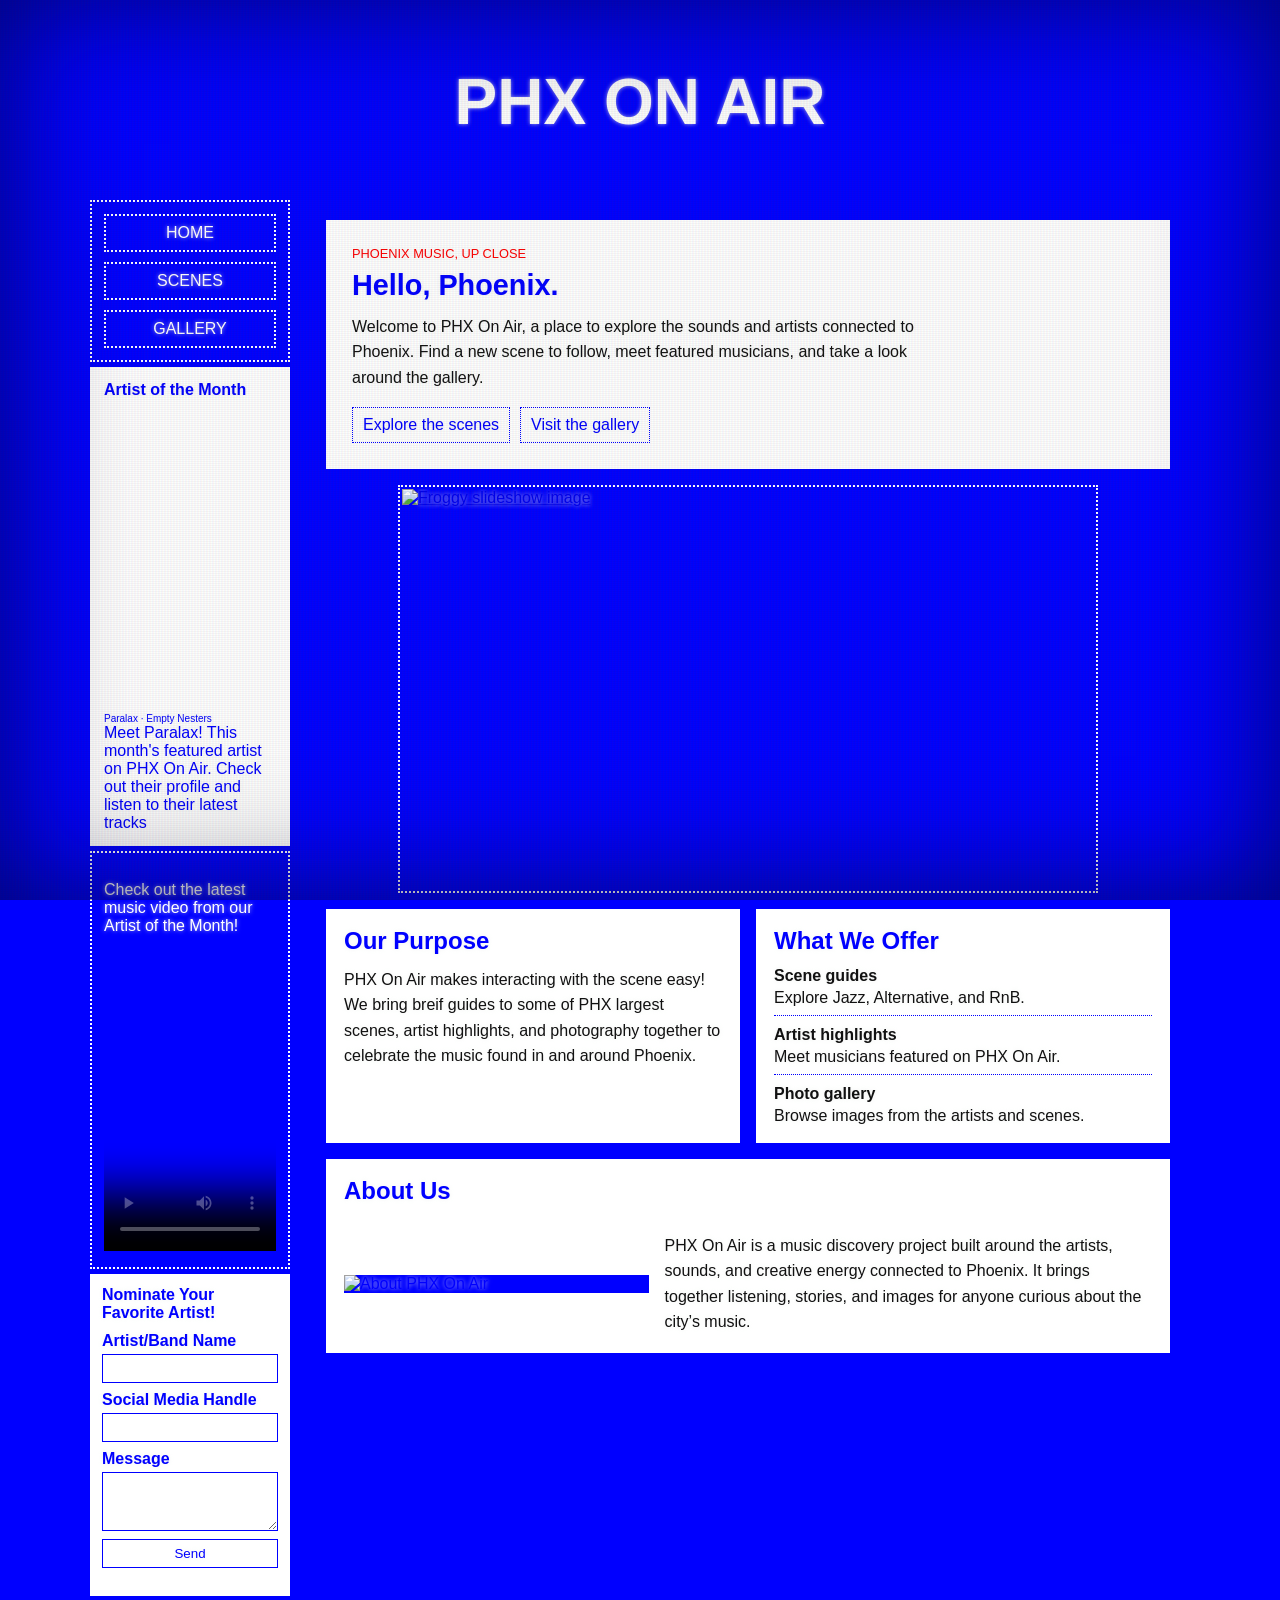
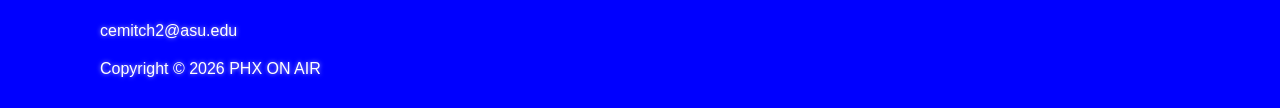
==== index.html @ a6886c1c "Add files via upload" ====
<!DOCTYPE html>

<head>
    <meta charset="UTF-8">
    <meta name="viewport" content="width=device-width, initial-scale=1.0">
    <title>PHX On Air</title>
    <link rel="stylesheet" href="final.css">
</head> 

<body>
    <div class="crt-overlay"></div>

    <div id="wrapper">
        <header>
            <h1><a href="index.html">PHX ON AIR</a></h1>
        </header>

        <aside class="sidebar">
    <section class="nav-section"> 
            <nav>
                <ul>
                    <li><a href="index.html">HOME</a></li>
                        <li class="dropdown">
                            <a>SCENES</a>
                            <ul class="dropdown-menu">
                                <li><a href="scenes/jazz.html">Jazz</a></li>
                                <li><a href="scenes/alt.html">Alternative</a></li>
                                <li><a href="scenes/rnb.html">RnB</a></li>
                            </ul>
                        </li>
                    <li><a href="gallery.html">GALLERY</a></li>
                </ul>
            </nav>
        </section>
        
        <section class="highlight-section">
            <h2>Artist of the Month</h2>
            <iframe width="100%" height="300" scrolling="no" frameborder="no" allow="autoplay; encrypted-media" src="https://w.soundcloud.com/player/?url=https%3A//api.soundcloud.com/tracks/soundcloud%253Atracks%253A1999813839&color=%23ff5500&auto_play=false&hide_related=false&show_comments=true&show_user=true&show_reposts=false&show_teaser=true&visual=true">
            </iframe>
            <div style="font-size: 10px; color: #cccccc;line-break: anywhere;word-break: normal;overflow: hidden;white-space: nowrap;text-overflow: ellipsis; font-family: Interstate,Lucida Grande,Lucida Sans Unicode,Lucida Sans,Garuda,Verdana,Tahoma,sans-serif;font-weight: 100;"><a href="https://soundcloud.com/paralax-897755873" title="Paralax" target="_blank" style="color: #cccccc; text-decoration: none;">Paralax</a> · <a href="https://soundcloud.com/paralax-897755873/empty-nesters" title="Empty Nesters" target="_blank" style="color: #cccccc; text-decoration: none;">Empty Nesters</a>
            </div>

            <p>Meet Paralax! This month's featured artist on PHX On Air. Check out their profile and listen to their latest tracks</p>
        </section>

        <section class="playlist-section">
            <p>Check out the latest music video from our Artist of the Month!</p>
            <video width="100%" height="300" controls poster="images/backsplash.png" aria-label="Artist of the Month music video">
                <source src="Right side of my neck MV.mp4" type="video/mp4">
                Your browser does not support the video tag.
            </video>
        </section>

        <section class="form-section">
            <h2>Nominate Your Favorite Artist!</h2>
            <form id="contact-form">
                <label for="contact-name">Artist/Band Name</label>
                <input id="contact-name" name="name" type="text" required>
                <label for="contact-socialmedia">Social Media Handle</label>
                <input id="contact-socialmedia" name="socialmedia" type="text" required>
                <label for="contact-message">Message</label>
                <textarea id="contact-message" name="message" rows="3" required></textarea>
                <button type="submit">Send</button>
                <p id="form-status" aria-live="polite"></p>
            </form>
        </section>
        </aside>

        <main>
            <section class="welcome-box">
                <p class="welcome-kicker">PHOENIX MUSIC, UP CLOSE</p>
                <h2>Hello, Phoenix.</h2>
                <p>Welcome to PHX On Air, a place to explore the sounds and artists connected to Phoenix. Find a new scene to follow, meet featured musicians, and take a look around the gallery.</p>
                <nav class="welcome-links" aria-label="Explore PHX On Air">
                    <a href="scenes/jazz.html">Explore the scenes</a>
                    <a href="gallery.html">Visit the gallery</a>
                </nav>
            </section>

            <div id="carousel">
                <a href="gallery.html" aria-label="Open the PHX On Air gallery">
                    <img id="slide" src="images/froggy/froggy1.jpeg" alt="Froggy slideshow image">
                </a>
            </div>

            <section class="statement-box">
                <h2>Our Purpose</h2>
                <p>PHX On Air makes interacting with the scene easy! We bring breif guides to some of PHX largest scenes, artist highlights, and photography together to celebrate the music found in and around Phoenix.</p>
            </section>

            <section class="offers-box">
                <h2>What We Offer</h2>
                <ul>
                    <li><strong>Scene guides</strong><span>Explore Jazz, Alternative, and RnB.</span></li>
                    <li><strong>Artist highlights</strong><span>Meet musicians featured on PHX On Air.</span></li>
                    <li><strong>Photo gallery</strong><span>Browse images from the artists and scenes.</span></li>
                </ul>
            </section>

            <section class="about-box">
                <h2>About Us</h2>
                <div class="about-image-box">
                    <img src="images/angsirena.jpg" alt="About PHX On Air">
                </div>
                <p>PHX On Air is a music discovery project built around the artists, sounds, and creative energy connected to Phoenix. It brings together listening, stories, and images for anyone curious about the city’s music.</p>
            </section>
        </main>

        <footer>
            <div>
                <p class="email-link"><a href="mailto:cemitch2@asu.edu">cemitch2@asu.edu</a></p>
                <p>Copyright © 2026 PHX ON AIR</p>
            </div>
        </footer>
    </div>

<script>
    document.getElementById("contact-form").addEventListener("submit", (event) => {
        event.preventDefault();
        document.getElementById("form-status").textContent =
            "This form is not connected to a message service yet.";
    });

    const slideImages = [
        "images/froggy/froggy1.jpeg",
        "images/angsirena.jpg",
        "images/Vexa/1.jpg",
        "images/twinstarr/twinstar5.jpg"
    ];

    let slideIndex = 0;
    const slide = document.getElementById("slide");

    setInterval(() => {
        slideIndex = (slideIndex + 1) % slideImages.length;
        slide.src = slideImages[slideIndex];
    }, 3000);
</script>
</body>
---- final.css ----
* {
  box-sizing: border-box;
  background-color: blue;
  font-family: 'VCR OSD MONO', helvetica, monospace;
  text-shadow: 0 0 4px rgba(234, 236, 234, 0.727);
}

header {
  grid-area: header;
  padding: 2px;
  text-align: center;
  font-size: 2rem;
  color: #ffffff;
}

header:hover,
header:hover * {
  color: blue;
  background-color: #fff;
  animation: hover-color-blink 0.6s steps(1, end) infinite;
}

header a {
  text-decoration: none;
  color: #ffffff;
}

body {
  margin: 0;
  padding: 20px;
  background-color: blue;
}

nav ul {
  display: grid;
  gap: 10px;
  padding: 0;
  margin: 0;
  list-style: none;
}

nav ul li a {
  display: block;
  text-decoration: none;
  color: white;
  background-color: blue;
}

nav ul li {
  padding: 8px;
  text-align: center;
  border: 2px dotted #fff;
  background-color: blue;

}

nav ul li:hover {
  background-color: white;
}

nav ul li:not(.dropdown):hover,
nav ul li:not(.dropdown):hover > a {
  animation: hover-color-blink 0.6s steps(1, end) infinite;
}

nav ul li:hover > a {
  color: blue;
  background-color: white;
}

main {
  display: grid;
  grid-template-columns: repeat(2, minmax(0, 1fr));
  gap: 16px;
  width: 100%;
  padding: 20px;
  grid-area: main;
}

main h2 {
  margin: 0 0 12px;
}

main p {
  margin: 0;
}

/* 2. Base CRT Overlay (Scanlines & Vignette) */
.crt-overlay {
  position: fixed;
  top: 0;
  left: 0;
  width: 100vw;
  height: 100vh;
  pointer-events: none;
  z-index: 99999;
  background: 
    linear-gradient(rgba(16, 16, 18, 0) 60%, rgba(0, 0, 0, 0.03) 60%),
    linear-gradient(90deg, rgba(255, 0, 0, 0.05), rgba(0, 255, 0, 0.02), rgba(0, 0, 255, 0.05));
  background-size: 100% 2px, 3px 100%;
  box-shadow: inset 0 0 120px rgba(0, 7, 27, 0.63);
  animation: crt-flicker 0.2s infinite;
}

/* Animations */
@keyframes crt-flicker {
  0% { opacity: 0.96; }
  50% { opacity: 1; }
  100% { opacity: 0.99; }
}

@keyframes hover-color-blink {
  0%, 49% {
    color: #fff;
    background-color: blue;
    border-color: #fff;
  }
  50%, 100% {
    color: blue;
    background-color: #fff;
    border-color: blue;
  }
}

.welcome-box,
.statement-box,
.offers-box,
.about-box {
  padding: 16px;
  color: blue;
  background-color: #fff;
  border: 2px dotted white;
}

.welcome-box {
  grid-column: 1 / -1;
  padding: 24px;
}

.welcome-kicker {
  margin: 0 0 8px;
  color: red;
  background-color: #fff;
  font-size: 0.8rem;
}

.welcome-box h2 {
  color: blue;
  background-color: #fff;
  font-size: 1.8rem;
}

.welcome-box > p:not(.welcome-kicker) {
  max-width: 68ch;
  color: #111;
  background-color: #fff;
  line-height: 1.6;
}

.welcome-links {
  display: flex;
  flex-wrap: wrap;
  gap: 10px;
  margin-top: 16px;
  background-color: #fff;
}

.welcome-links a {
  padding: 8px 10px;
  color: blue;
  background-color: #fff;
  border: 1px dotted blue;
  text-decoration: none;
}

.welcome-links a:hover,
.welcome-links a:focus-visible {
  color: #fff;
  background-color: blue;
  animation: hover-color-blink 0.6s steps(1, end) infinite;
}

.statement-box,
.offers-box {
  min-height: 180px;
}

.about-box {
  grid-column: 1 / -1;
  display: grid;
  grid-template-columns: minmax(180px, 1fr) 1.6fr;
  align-items: center;
  gap: 16px;
}

.about-box h2 {
  grid-column: 1 / -1;
  color: blue;
  background-color: #fff;
}

.statement-box h2,
.offers-box h2 {
  color: blue;
  background-color: #fff;
}

.statement-box p {
  color: #111;
  background-color: #fff;
  line-height: 1.6;
}

.offers-box ul {
  display: grid;
  gap: 10px;
  margin: 0;
  padding: 0;
  background-color: #fff;
  list-style: none;
}

.offers-box li {
  display: grid;
  gap: 4px;
  padding-bottom: 8px;
  color: #111;
  background-color: #fff;
  border-bottom: 1px dotted blue;
}

.offers-box li:last-child {
  padding-bottom: 0;
  border-bottom: 0;
}

.offers-box li strong,
.offers-box li span {
  color: #111;
  background-color: #fff;
}

.about-box > p {
  color: #111;
  background-color: #fff;
  line-height: 1.6;
}


.about-image-box img {
  display: block;
  width: 100%;
  height: 100%;
  object-fit: cover;
}

footer{
  grid-area: footer;
  text-align: justify;
}

footer p {
  margin: 0;
  padding: 10px;
  background-color: blue;
  color: white;
}

footer p:hover {
  background-color: white;
  color: blue;
  animation: hover-color-blink 0.6s steps(1, end) infinite;
}

.email-link a {
  display: inline-block;
  color: #fff;
  background-color: blue;
  text-decoration: none;
}

.email-link:hover,
.email-link:hover a,
.email-link:focus-within,
.email-link:focus-within a {
  animation: hover-color-blink 0.6s steps(1, end) infinite;
}

.sidebar {
  grid-area: sidebar;
  display: grid;
  align-content: start;
  gap: 5px;
}

.sidebar > section {
  padding: 12px;
  color: #fff;
  background-color: blue;
  border: 2px dotted #fff;
}

.sidebar > section h2 {
  margin: 0 0 10px;
  font-size: 1rem;
}

.form-section label {
  display: block;
  margin: 8px 0 4px;
}

.playlist-section audio,
.form-section input,
.form-section textarea,
.form-section button {
  display: block;
  width: 100%;
  max-width: 100%;
  margin-bottom: 8px;
}

.form-section input,
.form-section textarea,
.form-section button {
  padding: 6px;
  border: 1px solid blue;
}

.playlist-section audio {
  height: 36px;
}

.sidebar > section.highlight-section,
.highlight-section > * {
  color: blue;
  background-color: white;
}

.highlight-section div,
.highlight-section div a {
  color: blue !important;
  background-color: white !important;
}

.sidebar > section.playlist-section,
.playlist-section > * {
  color: #fff;
  background-color: transparent;
}

.sidebar > section.form-section {
  color: blue;
  background-color: #fff;
  border: 0;
}

.form-section * {
  color: blue;
  background-color: transparent;
}

.form-section > * {
  font-weight: bold;
}

.highlight-section img {
  display: block;
  width: 72px;
  height: 72px;
  margin-bottom: 8px;
  object-fit: cover;
}

.highlight-section p {
  margin: 0;
}

.nav-section nav ul li.dropdown {
  position: relative;
}

.nav-section nav ul li.dropdown:hover,
.nav-section nav ul li.dropdown:focus-within {
  color: #fff;
  background-color: red;
  animation: none;
}

.nav-section nav ul li.dropdown:hover > a,
.nav-section nav ul li.dropdown:focus-within > a {
  color: #fff;
  background-color: red;
  animation: none;
}

.nav-section nav ul .dropdown-menu {
  display: none;
  background-color: transparent;
  flex-direction: row;
  width: max-content;
  position: absolute;
  z-index: 10;
  top: 0;
  left: 100%;
  min-width: 180px;
  gap: 6px;
  padding: 0;
  margin: 0;
}

.nav-section nav ul .dropdown:hover > .dropdown-menu,
.nav-section nav ul .dropdown:focus-within > .dropdown-menu {
  display: flex;
}

.nav-section nav ul .dropdown-menu li:hover,
.nav-section nav ul .dropdown-menu li:hover > a {
  animation: hover-color-blink 0.6s steps(1, end) infinite;
}

.scene-nav {
  grid-area: nav;
}

.scene-nav > ul {
  display: flex;
  justify-content: center;
  gap: 10px;
}

.scene-nav ul li.dropdown {
  position: relative;
}

.scene-nav ul .dropdown-menu {
  display: none;
  position: absolute;
  z-index: 10;
  top: 100%;
  left: 0;
  min-width: 180px;
  gap: 6px;
  padding: 0;
  margin: 0;
}

.scene-nav ul .dropdown:hover > .dropdown-menu,
.scene-nav ul .dropdown:focus-within > .dropdown-menu {
  display: grid;
}

#wrapper {
  display: grid;
  width: min(90%, 1100px);
  margin: 0 auto;
  gap: 16px;
  align-items: start;
  background-color: transparent;
  grid-template-columns: 200px minmax(0, 1fr);
  grid-template-areas:
    "header header"
    "sidebar main"
    "footer footer";
}

#wrapper.scene-wrapper {
  grid-template-columns: minmax(0, 1fr);
  grid-template-areas:
    "header"
    "nav"
    "main"
    "footer";
}

#carousel {
  grid-column: 1 / -1;
  width: 100%;
  max-width: 700px;
  overflow: hidden;
  justify-self: center;
  border: 2px dotted #fff;
}

#carousel img {
  display: block;
  width: 100%;
  height: 400px;
  object-fit: cover;
}

#carousel a {
  display: block;
  border: 2px solid blue;
}

#carousel a:hover,
#carousel a:focus-visible {
  animation: hover-color-blink 0.6s steps(1, end) infinite;
}

#carousel a:hover img,
#carousel a:focus-visible img {
  animation: hover-color-blink 0.6s steps(1, end) infinite;
}

.scene-page,
.gallery-page {
  align-content: start;
}

.scene-page > h1,
.scene-carousel,
.scene-player,
.gallery-page > h1 {
  grid-column: 1 / -1;
}

.scene-page > h1,
.gallery-page > h1 {
  margin: 0;
  color: #fff;
}

.scene-description,
.scene-artists,
.scene-player,
.gallery-grid figure {
  margin: 0;
  padding: 16px;
  color: #111;
  background-color: #fff;
  border: 2px dotted blue;
}

.scene-description > *,
.scene-artists > *,
.scene-player > *,
.gallery-grid figcaption {
  color: #111;
  background-color: #fff;
}

.scene-description p {
  margin: 0;
}

.scene-artists ul {
  margin: 0;
  padding-left: 22px;
}

.scene-artists li {
  margin: 6px 0;
}

.scene-carousel {
  position: relative;
  width: 100%;
  overflow: hidden;
  border: 2px dotted #fff;
}

.scene-carousel img {
  display: block;
  width: 100%;
  aspect-ratio: 16 / 9;
  object-fit: cover;
}

.carousel-controls {
  display: flex;
  justify-content: space-between;
  gap: 12px;
  padding-top: 10px;
}

.carousel-controls button {
  padding: 8px 12px;
  color: #fff;
  background-color: blue;
  border: 2px dotted #fff;
  cursor: pointer;
}

.carousel-controls button:hover,
.carousel-controls button:focus-visible {
  color: blue;
  background-color: #fff;
  animation: hover-color-blink 0.6s steps(1, end) infinite;
}

@media (prefers-reduced-motion: reduce) {
  header:hover,
  header:hover *,
  nav ul li:not(.dropdown):hover,
  nav ul li:not(.dropdown):hover > a,
  .welcome-links a:hover,
  .welcome-links a:focus-visible,
  .welcome-box:hover,
  .welcome-box:hover *,
  .statement-box:hover,
  .statement-box:hover *,
  .offers-box:hover,
  .offers-box:hover *,
  .about-box:hover,
  .about-box:hover *,
  footer p:hover,
  #carousel a:hover,
  #carousel a:focus-visible,
  #carousel a:hover img,
  #carousel a:focus-visible img,
  .carousel-controls button:hover,
  .carousel-controls button:focus-visible {
    animation: none;
  }

  .nav-section nav ul .dropdown-menu li:hover,
  .nav-section nav ul .dropdown-menu li:hover > a {
    animation: none;
  }
}

.carousel-count {
  align-self: center;
  color: #fff;
  background-color: blue;
}

.scene-player audio {
  display: block;
  width: 100%;
}

.scene-player p {
  margin: 8px 0 0;
  color: #333;
}

.gallery-grid {
  display: grid;
  grid-column: 1 / -1;
  grid-template-columns: repeat(3, minmax(0, 1fr));
  gap: 16px;
}

.gallery-grid figure {
  padding: 8px;
}

.gallery-grid img {
  display: block;
  width: 100%;
  aspect-ratio: 4 / 3;
  object-fit: cover;
}

.gallery-grid figcaption {
  padding-top: 8px;
  color: #111;
  background-color: #fff;
}

@media (max-width: 700px) {
  #wrapper {
    grid-template-columns: minmax(0, 1fr);
    grid-template-areas:
      "header"
      "sidebar"
      "main"
      "footer";
  }

  #wrapper.scene-wrapper {
    grid-template-areas:
      "header"
      "nav"
      "main"
      "footer";
  }

  .scene-nav > ul {
    flex-wrap: wrap;
  }

  main {
    grid-template-columns: minmax(0, 1fr);
  }

  .about-box {
    grid-template-columns: minmax(0, 1fr);
  }

  .about-box h2 {
    grid-column: auto;
  }

  .scene-page,
  .gallery-page {
    grid-template-columns: minmax(0, 1fr);
  }

  .gallery-grid {
    grid-template-columns: repeat(2, minmax(0, 1fr));
  }
}

@media (max-width: 420px) {
  .gallery-grid {
    grid-template-columns: minmax(0, 1fr);
  }
}
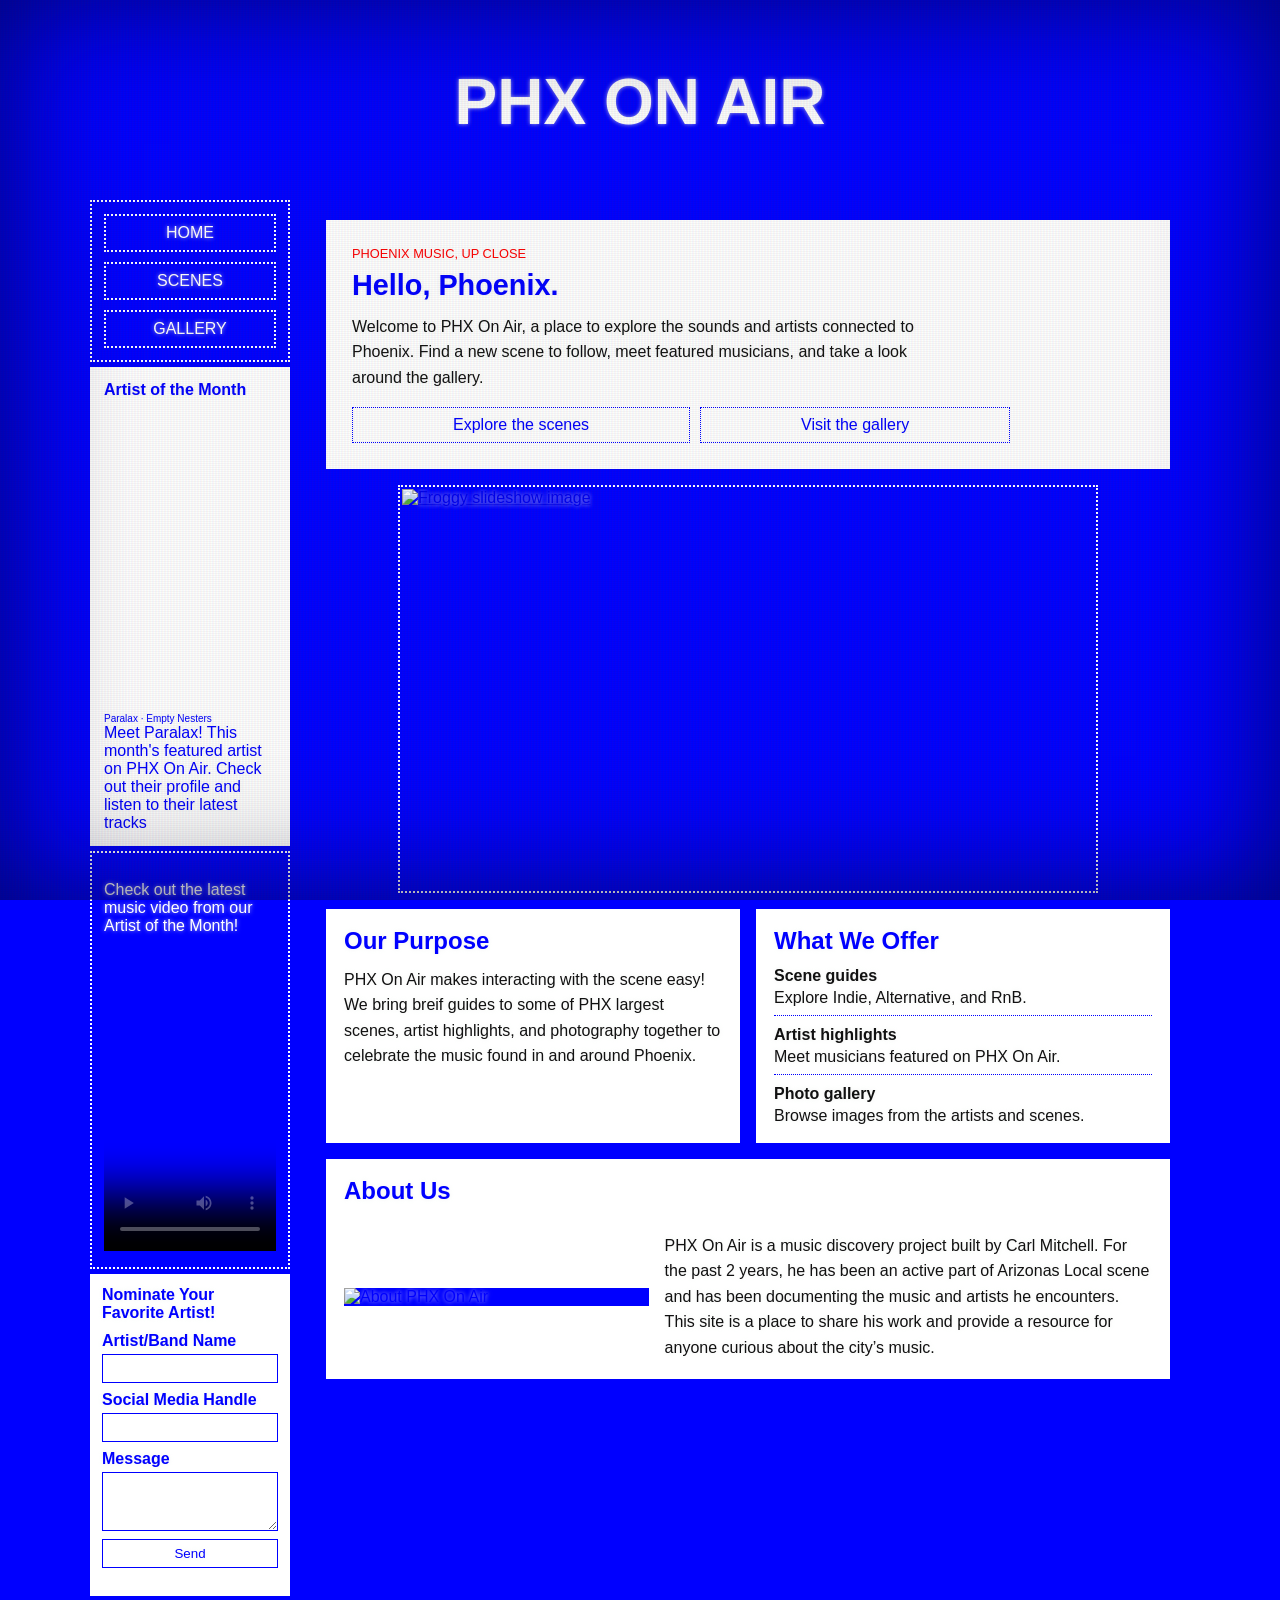
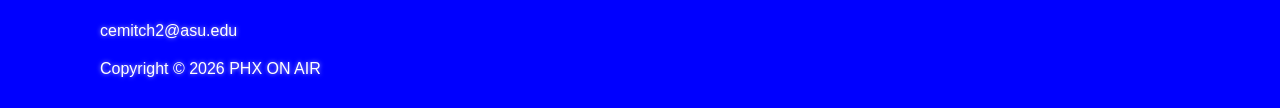
==== commit d5270469: "Add files via upload" ====
--- a/index.html
+++ b/index.html
@@ -23,9 +23,9 @@
                         <li class="dropdown">
                             <a>SCENES</a>
                             <ul class="dropdown-menu">
-                                <li><a href="scenes/jazz.html">Jazz</a></li>
-                                <li><a href="scenes/alt.html">Alternative</a></li>
-                                <li><a href="scenes/rnb.html">RnB</a></li>
+                                <li><a href="indie.html">INDIE</a></li>
+                                <li><a href="alt.html">ALT</a></li>
+                                <li><a href="rnb.html">RNB</a></li>
                             </ul>
                         </li>
                     <li><a href="gallery.html">GALLERY</a></li>
@@ -45,8 +45,8 @@
 
         <section class="playlist-section">
             <p>Check out the latest music video from our Artist of the Month!</p>
-            <video width="100%" height="300" controls poster="images/backsplash.png" aria-label="Artist of the Month music video">
-                <source src="Right side of my neck MV.mp4" type="video/mp4">
+                <video width="100%" height="300" controls poster="backsplash.jpeg" aria-label="Artist of the Month music video">
+                <source src="0117.mp4" type="video/mp4">
                 Your browser does not support the video tag.
             </video>
         </section>
@@ -72,14 +72,15 @@
                 <h2>Hello, Phoenix.</h2>
                 <p>Welcome to PHX On Air, a place to explore the sounds and artists connected to Phoenix. Find a new scene to follow, meet featured musicians, and take a look around the gallery.</p>
                 <nav class="welcome-links" aria-label="Explore PHX On Air">
-                    <a href="scenes/jazz.html">Explore the scenes</a>
+                    <a href="indie.html" id="random-scene-link">Explore the scenes</a>
                     <a href="gallery.html">Visit the gallery</a>
+
                 </nav>
             </section>
 
             <div id="carousel">
                 <a href="gallery.html" aria-label="Open the PHX On Air gallery">
-                    <img id="slide" src="images/froggy/froggy1.jpeg" alt="Froggy slideshow image">
+                    <img id="slide" src="froggy1.jpeg" alt="Froggy slideshow image">
                 </a>
             </div>
 
@@ -91,7 +92,7 @@
             <section class="offers-box">
                 <h2>What We Offer</h2>
                 <ul>
-                    <li><strong>Scene guides</strong><span>Explore Jazz, Alternative, and RnB.</span></li>
+                    <li><strong>Scene guides</strong><span>Explore Indie, Alternative, and RnB.</span></li>
                     <li><strong>Artist highlights</strong><span>Meet musicians featured on PHX On Air.</span></li>
                     <li><strong>Photo gallery</strong><span>Browse images from the artists and scenes.</span></li>
                 </ul>
@@ -100,9 +101,11 @@
             <section class="about-box">
                 <h2>About Us</h2>
                 <div class="about-image-box">
-                    <img src="images/angsirena.jpg" alt="About PHX On Air">
+                    <img src="carl2.png" alt="About PHX On Air">
                 </div>
-                <p>PHX On Air is a music discovery project built around the artists, sounds, and creative energy connected to Phoenix. It brings together listening, stories, and images for anyone curious about the city’s music.</p>
+                <p>PHX On Air is a music discovery project built by Carl Mitchell. For the past 2 years, he has been an active part of Arizonas Local
+                    scene and has been documenting the music and artists he encounters. This site is a place to share his work and provide a resource
+                    for anyone curious about the city’s music.</p>
             </section>
         </main>
 
@@ -121,11 +124,18 @@
             "This form is not connected to a message service yet.";
     });
 
+    const scenePages = ["indie.html", "alt.html", "rnb.html"];
+    document.getElementById("random-scene-link").addEventListener("click", (event) => {
+        event.preventDefault();
+        const randomIndex = Math.floor(Math.random() * scenePages.length);
+        window.location.href = scenePages[randomIndex];
+    });
+
     const slideImages = [
-        "images/froggy/froggy1.jpeg",
-        "images/angsirena.jpg",
-        "images/Vexa/1.jpg",
-        "images/twinstarr/twinstar5.jpg"
+        "froggy1.jpeg",
+        "angsirena.jpg",
+        "vexa-1.jpg",
+        "twinstar5.jpg"
     ];
 
     let slideIndex = 0;
--- a/final.css
+++ b/final.css
@@ -125,7 +125,7 @@
 .welcome-box,
 .statement-box,
 .offers-box,
-.about-box {
+.about-box{
   padding: 16px;
   color: blue;
   background-color: #fff;
@@ -135,6 +135,27 @@
 .welcome-box {
   grid-column: 1 / -1;
   padding: 24px;
+}
+
+.scene-artists th {
+  padding: 5px;
+  color: blue;
+  background-color: #fff;
+  border: 2px dotted blue;
+}
+
+.scene-artists td {
+  padding: 5px;
+  color: #fff;
+  border: 2px dotted #fff;
+  text-align: center;
+  text-transform: uppercase;
+}
+
+.scene-artists a {
+  color: #fff;
+  text-align: center;
+  font-size: 15px;
 }
 
 .welcome-kicker {
@@ -165,8 +186,8 @@
   background-color: #fff;
 }
 
-.welcome-links a {
-  padding: 8px 10px;
+.welcome-links a, #random-scene-link a{
+  padding: 8px 100px;
   color: blue;
   background-color: #fff;
   border: 1px dotted blue;
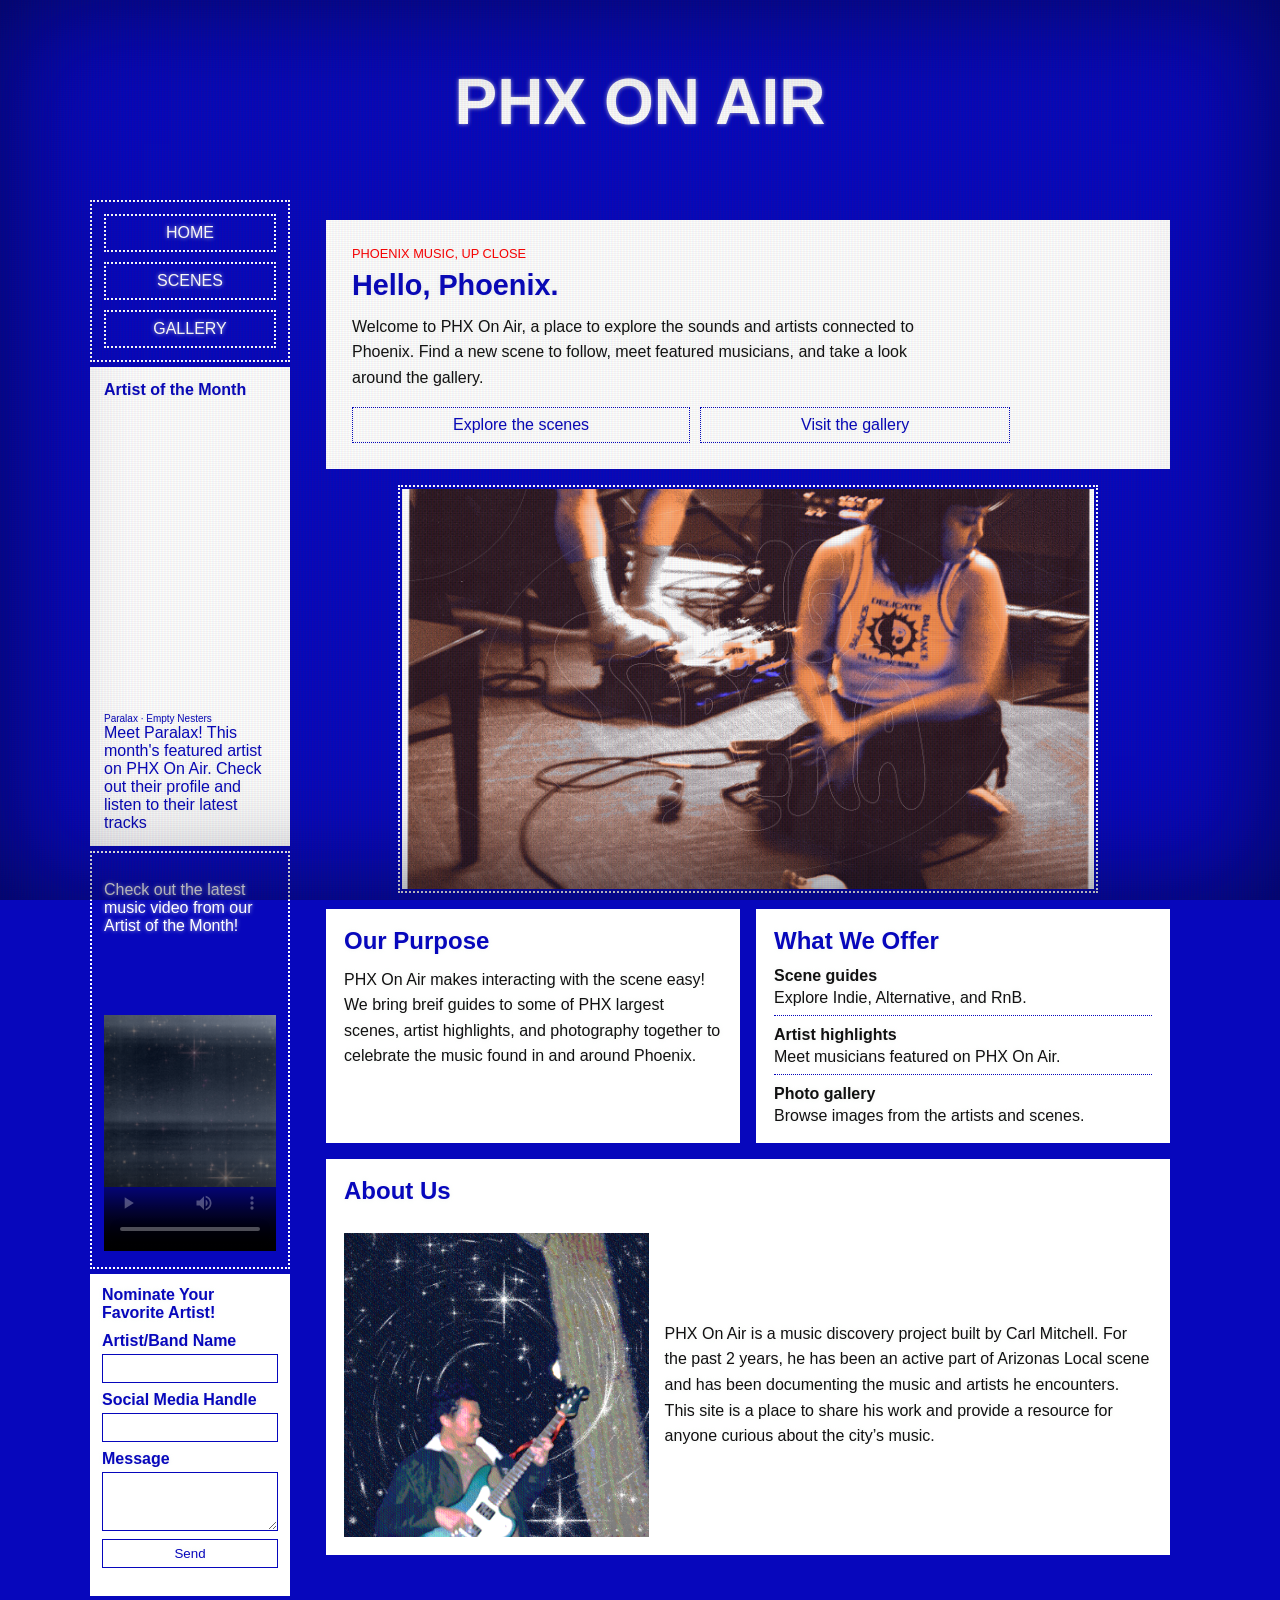
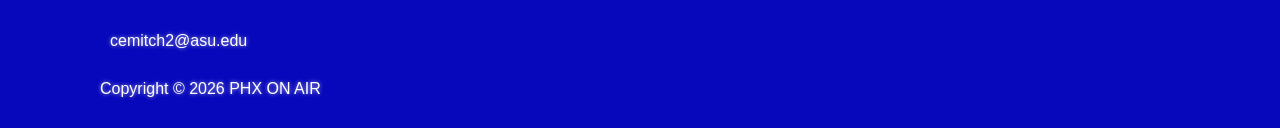
==== commit 446e98c5: "Add files via upload" ====
--- a/index.html
+++ b/index.html
@@ -46,7 +46,7 @@
         <section class="playlist-section">
             <p>Check out the latest music video from our Artist of the Month!</p>
                 <video width="100%" height="300" controls poster="backsplash.jpeg" aria-label="Artist of the Month music video">
-                <source src="0117.mp4" type="video/mp4">
+                <source src="Sequence 01.mp4" type="video/mp4">
                 Your browser does not support the video tag.
             </video>
         </section>
--- a/final.css
+++ b/final.css
@@ -1,6 +1,6 @@
 * {
   box-sizing: border-box;
-  background-color: blue;
+  background-color: rgb(7, 7, 188);
   font-family: 'VCR OSD MONO', helvetica, monospace;
   text-shadow: 0 0 4px rgba(234, 236, 234, 0.727);
 }
@@ -15,7 +15,7 @@
 
 header:hover,
 header:hover * {
-  color: blue;
+  color: rgb(7, 7, 188);
   background-color: #fff;
   animation: hover-color-blink 0.6s steps(1, end) infinite;
 }
@@ -28,7 +28,7 @@
 body {
   margin: 0;
   padding: 20px;
-  background-color: blue;
+  background-color: rgb(7, 7, 188);
 }
 
 nav ul {
@@ -43,14 +43,14 @@
   display: block;
   text-decoration: none;
   color: white;
-  background-color: blue;
+  background-color: rgb(7, 7, 188);
 }
 
 nav ul li {
   padding: 8px;
   text-align: center;
   border: 2px dotted #fff;
-  background-color: blue;
+  background-color: rgb(7, 7, 188);
 
 }
 
@@ -64,7 +64,7 @@
 }
 
 nav ul li:hover > a {
-  color: blue;
+  color: rgb(7, 7, 188);
   background-color: white;
 }
 
@@ -83,6 +83,13 @@
 
 main p {
   margin: 0;
+}
+
+main.gallery-page {
+  width: min(100%, 1000px);
+  grid-column: 1 / -1;
+  grid-template-columns: minmax(0, 1fr);
+  margin: 0 auto;
 }
 
 /* 2. Base CRT Overlay (Scanlines & Vignette) */
@@ -112,13 +119,13 @@
 @keyframes hover-color-blink {
   0%, 49% {
     color: #fff;
-    background-color: blue;
+    background-color: rgb(7, 7, 188);
     border-color: #fff;
   }
   50%, 100% {
-    color: blue;
+    color: rgb(7, 7, 188);
     background-color: #fff;
-    border-color: blue;
+    border-color: rgb(7, 7, 188);
   }
 }
 
@@ -127,7 +134,7 @@
 .offers-box,
 .about-box{
   padding: 16px;
-  color: blue;
+  color: rgb(7, 7, 188);
   background-color: #fff;
   border: 2px dotted white;
 }
@@ -139,9 +146,9 @@
 
 .scene-artists th {
   padding: 5px;
-  color: blue;
-  background-color: #fff;
-  border: 2px dotted blue;
+  color: rgb(7, 7, 188);
+  background-color: #fff;
+  border: 2px dotted rgb(7, 7, 188);
 }
 
 .scene-artists td {
@@ -166,7 +173,7 @@
 }
 
 .welcome-box h2 {
-  color: blue;
+  color: rgb(7, 7, 188);
   background-color: #fff;
   font-size: 1.8rem;
 }
@@ -188,16 +195,16 @@
 
 .welcome-links a, #random-scene-link a{
   padding: 8px 100px;
-  color: blue;
-  background-color: #fff;
-  border: 1px dotted blue;
+  color: rgb(7, 7, 188);
+  background-color: #fff;
+  border: 1px dotted rgb(7, 7, 188);
   text-decoration: none;
 }
 
 .welcome-links a:hover,
 .welcome-links a:focus-visible {
   color: #fff;
-  background-color: blue;
+  background-color: rgb(7, 7, 188);
   animation: hover-color-blink 0.6s steps(1, end) infinite;
 }
 
@@ -216,13 +223,13 @@
 
 .about-box h2 {
   grid-column: 1 / -1;
-  color: blue;
+  color: rgb(7, 7, 188);
   background-color: #fff;
 }
 
 .statement-box h2,
 .offers-box h2 {
-  color: blue;
+  color: rgb(7, 7, 188);
   background-color: #fff;
 }
 
@@ -247,7 +254,7 @@
   padding-bottom: 8px;
   color: #111;
   background-color: #fff;
-  border-bottom: 1px dotted blue;
+  border-bottom: 1px dotted rgb(7, 7, 188);
 }
 
 .offers-box li:last-child {
@@ -280,23 +287,24 @@
   text-align: justify;
 }
 
-footer p {
+footer p,footer p a {
   margin: 0;
   padding: 10px;
-  background-color: blue;
+  background-color: rgb(7, 7, 188);
   color: white;
-}
-
-footer p:hover {
+  text-decoration: none;
+}
+
+footer p:hover,footer p a:hover {
   background-color: white;
-  color: blue;
+  color: rgb(7, 7, 188);
   animation: hover-color-blink 0.6s steps(1, end) infinite;
 }
 
 .email-link a {
   display: inline-block;
   color: #fff;
-  background-color: blue;
+  background-color: rgb(7, 7, 188);
   text-decoration: none;
 }
 
@@ -317,7 +325,7 @@
 .sidebar > section {
   padding: 12px;
   color: #fff;
-  background-color: blue;
+  background-color: rgb(7, 7, 188);
   border: 2px dotted #fff;
 }
 
@@ -345,7 +353,7 @@
 .form-section textarea,
 .form-section button {
   padding: 6px;
-  border: 1px solid blue;
+  border: 1px solid rgb(7, 7, 188);
 }
 
 .playlist-section audio {
@@ -354,13 +362,13 @@
 
 .sidebar > section.highlight-section,
 .highlight-section > * {
-  color: blue;
+  color: rgb(7, 7, 188);
   background-color: white;
 }
 
 .highlight-section div,
 .highlight-section div a {
-  color: blue !important;
+  color: rgb(7, 7, 188) !important;
   background-color: white !important;
 }
 
@@ -371,13 +379,13 @@
 }
 
 .sidebar > section.form-section {
-  color: blue;
+  color: rgb(7, 7, 188);
   background-color: #fff;
   border: 0;
 }
 
 .form-section * {
-  color: blue;
+  color: rgb(7, 7, 188);
   background-color: transparent;
 }
 
@@ -494,6 +502,14 @@
     "footer";
 }
 
+.gallery-wrapper {
+  grid-template-columns: minmax(0, 1fr);
+  grid-template-areas:
+    "header"
+    "main"
+    "footer";
+}
+
 #carousel {
   grid-column: 1 / -1;
   width: 100%;
@@ -512,7 +528,7 @@
 
 #carousel a {
   display: block;
-  border: 2px solid blue;
+  border: 2px solid rgb(7, 7, 188);
 }
 
 #carousel a:hover,
@@ -551,7 +567,7 @@
   padding: 16px;
   color: #111;
   background-color: #fff;
-  border: 2px dotted blue;
+  border: 2px dotted rgb(7, 7, 188);
 }
 
 .scene-description > *,
@@ -599,14 +615,14 @@
 .carousel-controls button {
   padding: 8px 12px;
   color: #fff;
-  background-color: blue;
+  background-color: rgb(7, 7, 188);
   border: 2px dotted #fff;
   cursor: pointer;
 }
 
 .carousel-controls button:hover,
 .carousel-controls button:focus-visible {
-  color: blue;
+  color: rgb(7, 7, 188);
   background-color: #fff;
   animation: hover-color-blink 0.6s steps(1, end) infinite;
 }
@@ -645,7 +661,7 @@
 .carousel-count {
   align-self: center;
   color: #fff;
-  background-color: blue;
+  background-color: rgb(7, 7, 188);
 }
 
 .scene-player audio {
@@ -721,6 +737,13 @@
     grid-template-columns: minmax(0, 1fr);
   }
 
+  .gallery-wrapper {
+    grid-template-areas:
+      "header"
+      "main"
+      "footer";
+  }
+
   .gallery-grid {
     grid-template-columns: repeat(2, minmax(0, 1fr));
   }
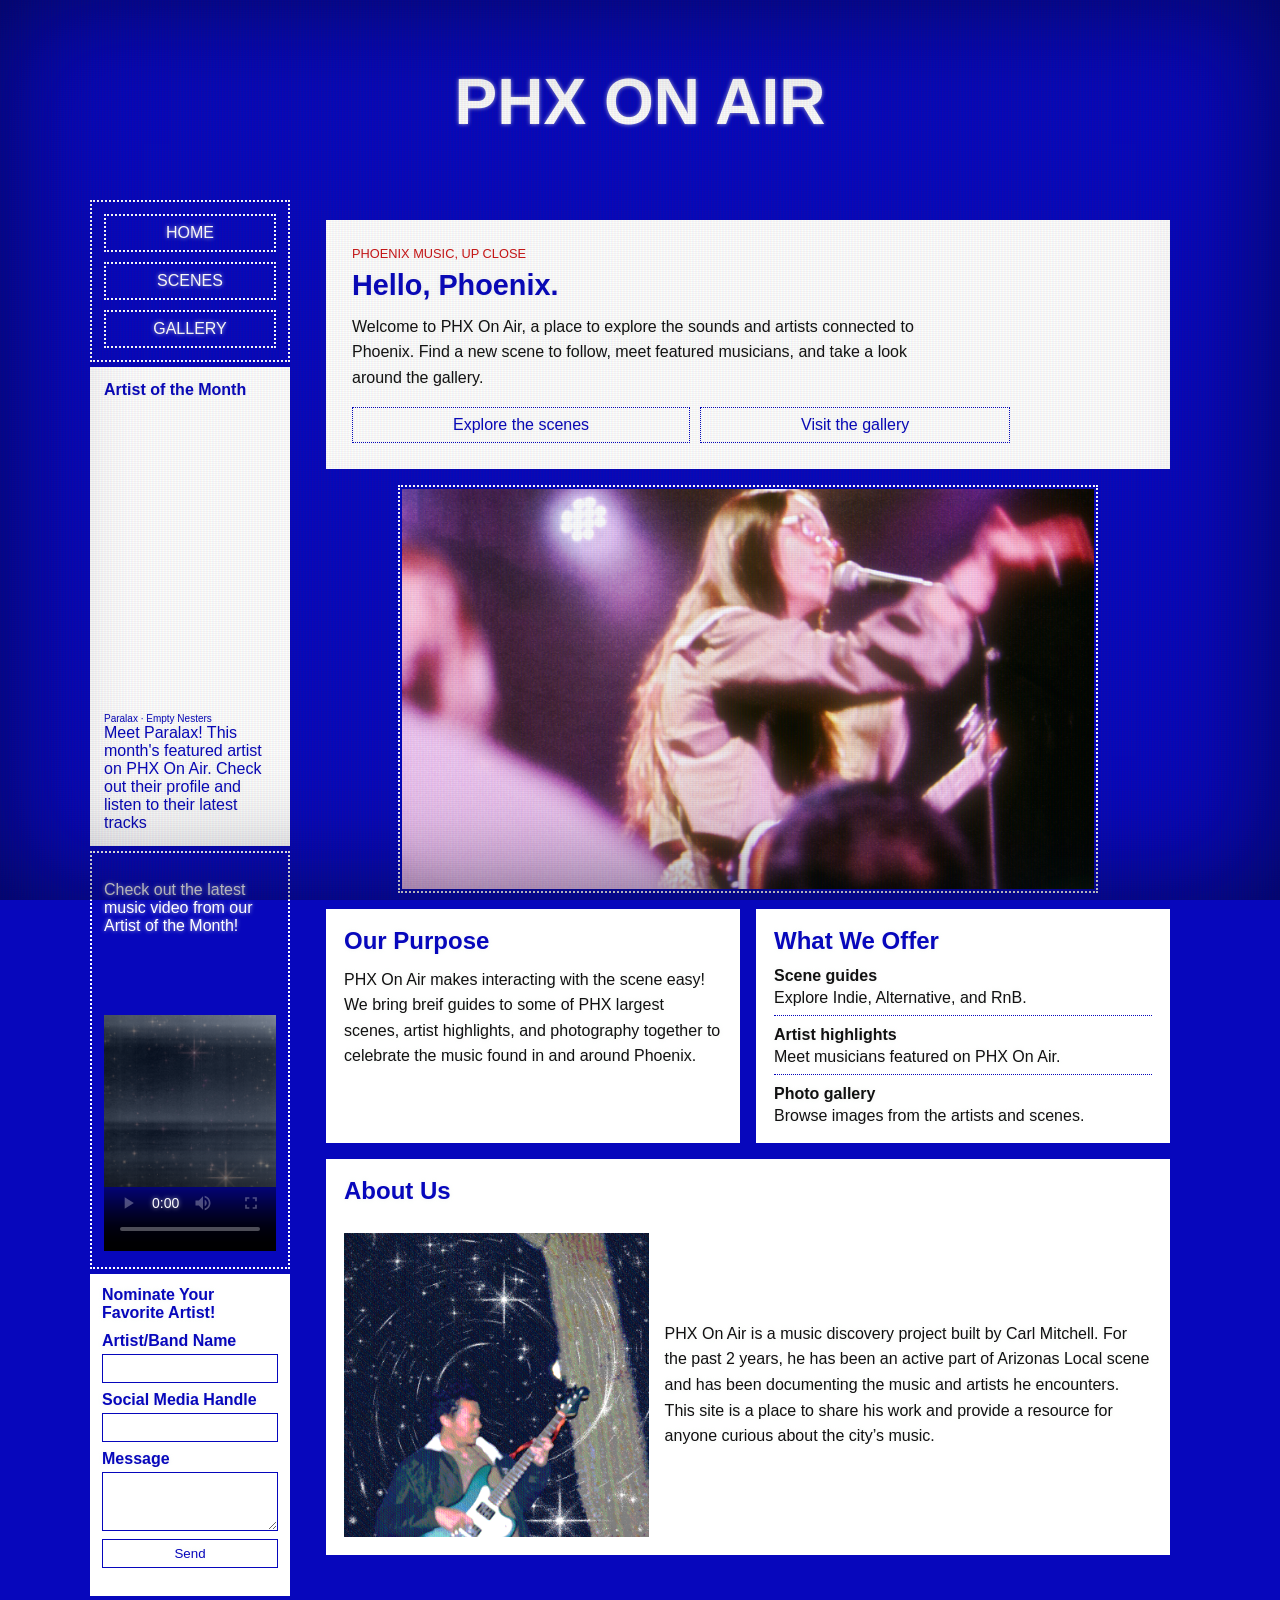
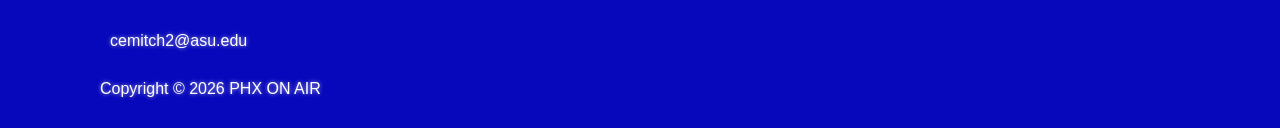
==== commit 6a3891a1: "Add files via upload" ====
--- a/index.html
+++ b/index.html
@@ -3,6 +3,7 @@
 <head>
     <meta charset="UTF-8">
     <meta name="viewport" content="width=device-width, initial-scale=1.0">
+    <meta name="description" content="PHX On Air is a music discovery project built by Carl Mitchell. This site is a place to share his work and provide a resource for anyone curious about the city’s music.">
     <title>PHX On Air</title>
     <link rel="stylesheet" href="final.css">
 </head> 
--- a/final.css
+++ b/final.css
@@ -167,7 +167,7 @@
 
 .welcome-kicker {
   margin: 0 0 8px;
-  color: red;
+  color: rgb(204, 21, 21);
   background-color: #fff;
   font-size: 0.8rem;
 }
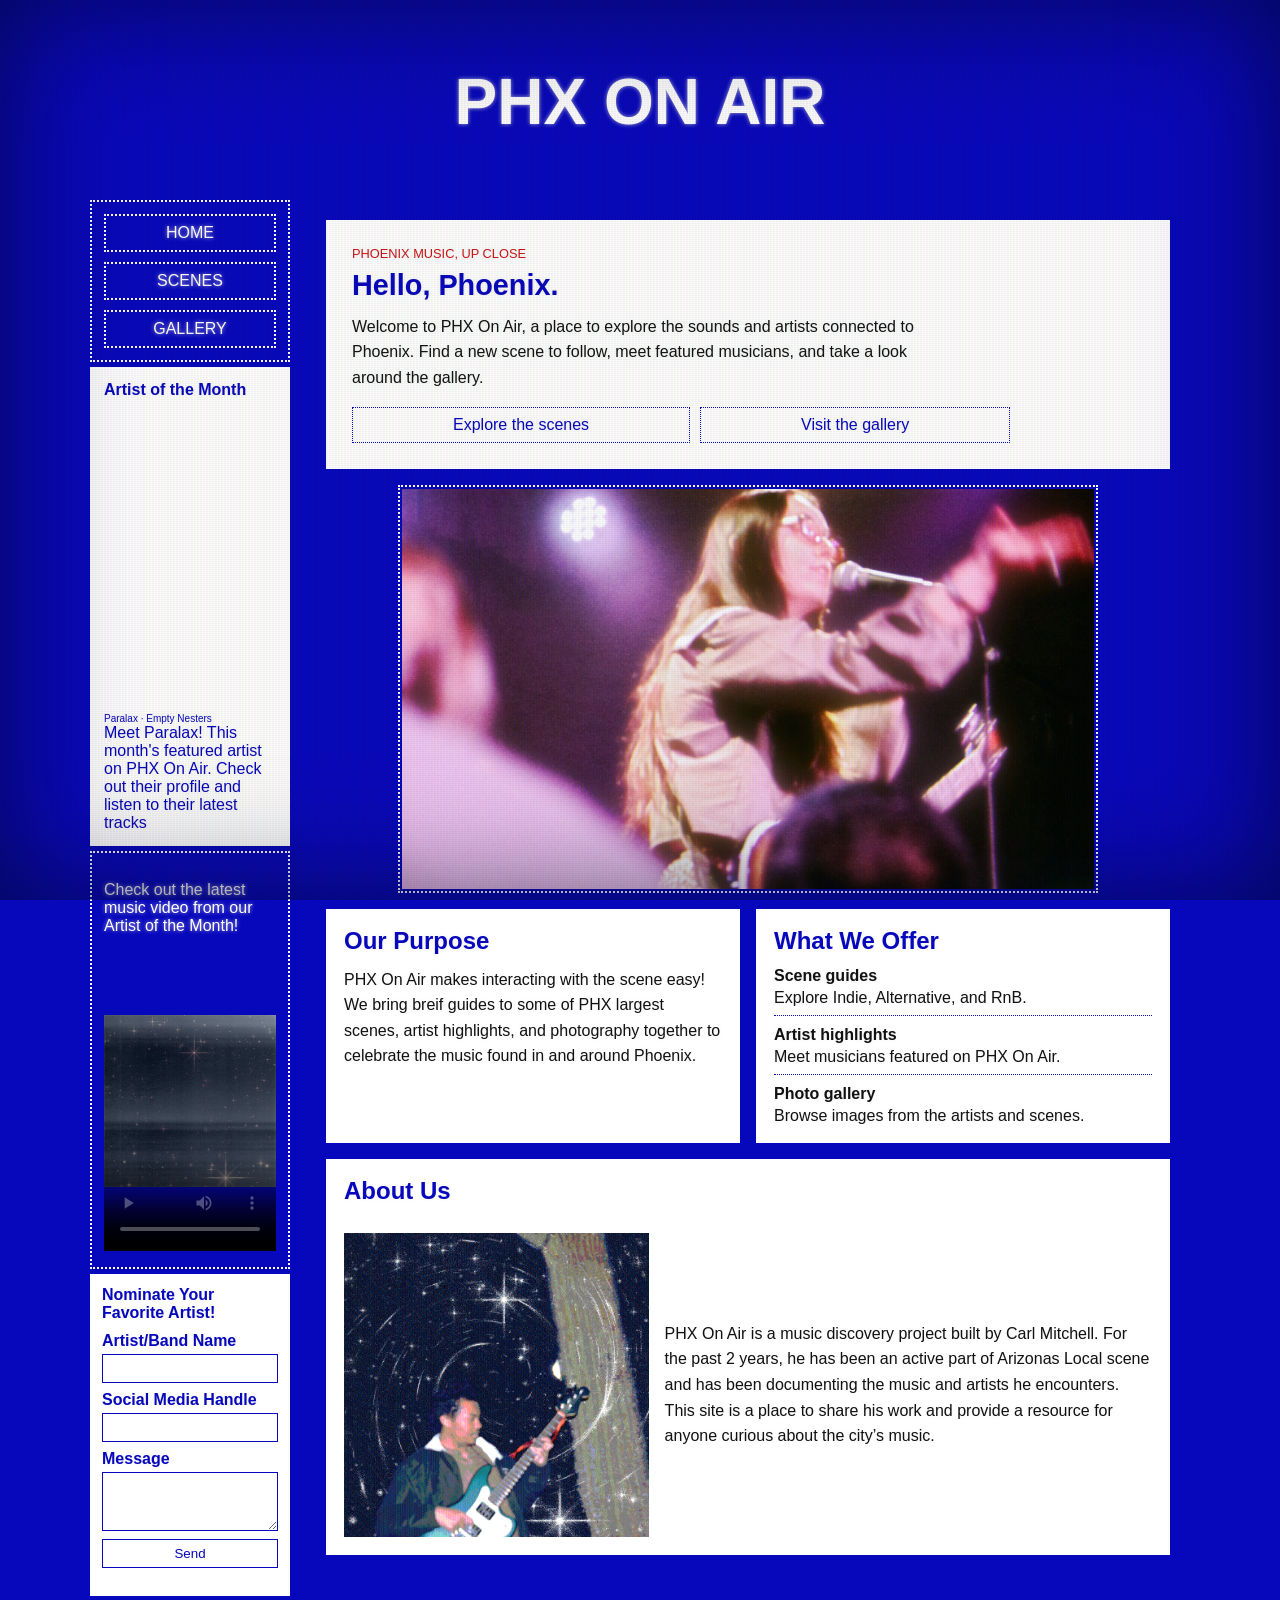
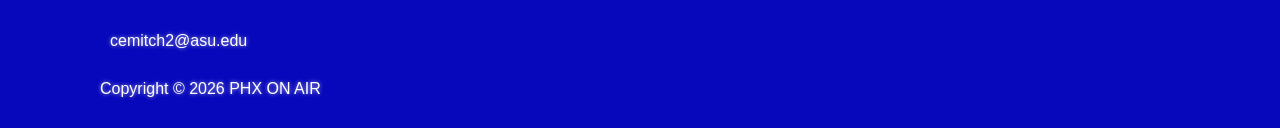
==== commit 8fe67db7: "Add files via upload" ====
--- a/index.html
+++ b/index.html
@@ -46,7 +46,7 @@
 
         <section class="playlist-section">
             <p>Check out the latest music video from our Artist of the Month!</p>
-                <video width="100%" height="300" controls poster="backsplash.jpeg" aria-label="Artist of the Month music video">
+                <video width="100%" height="300" controls poster="backsplash_2.jpg" aria-label="Artist of the Month music video">
                 <source src="Sequence 01.mp4" type="video/mp4">
                 Your browser does not support the video tag.
             </video>
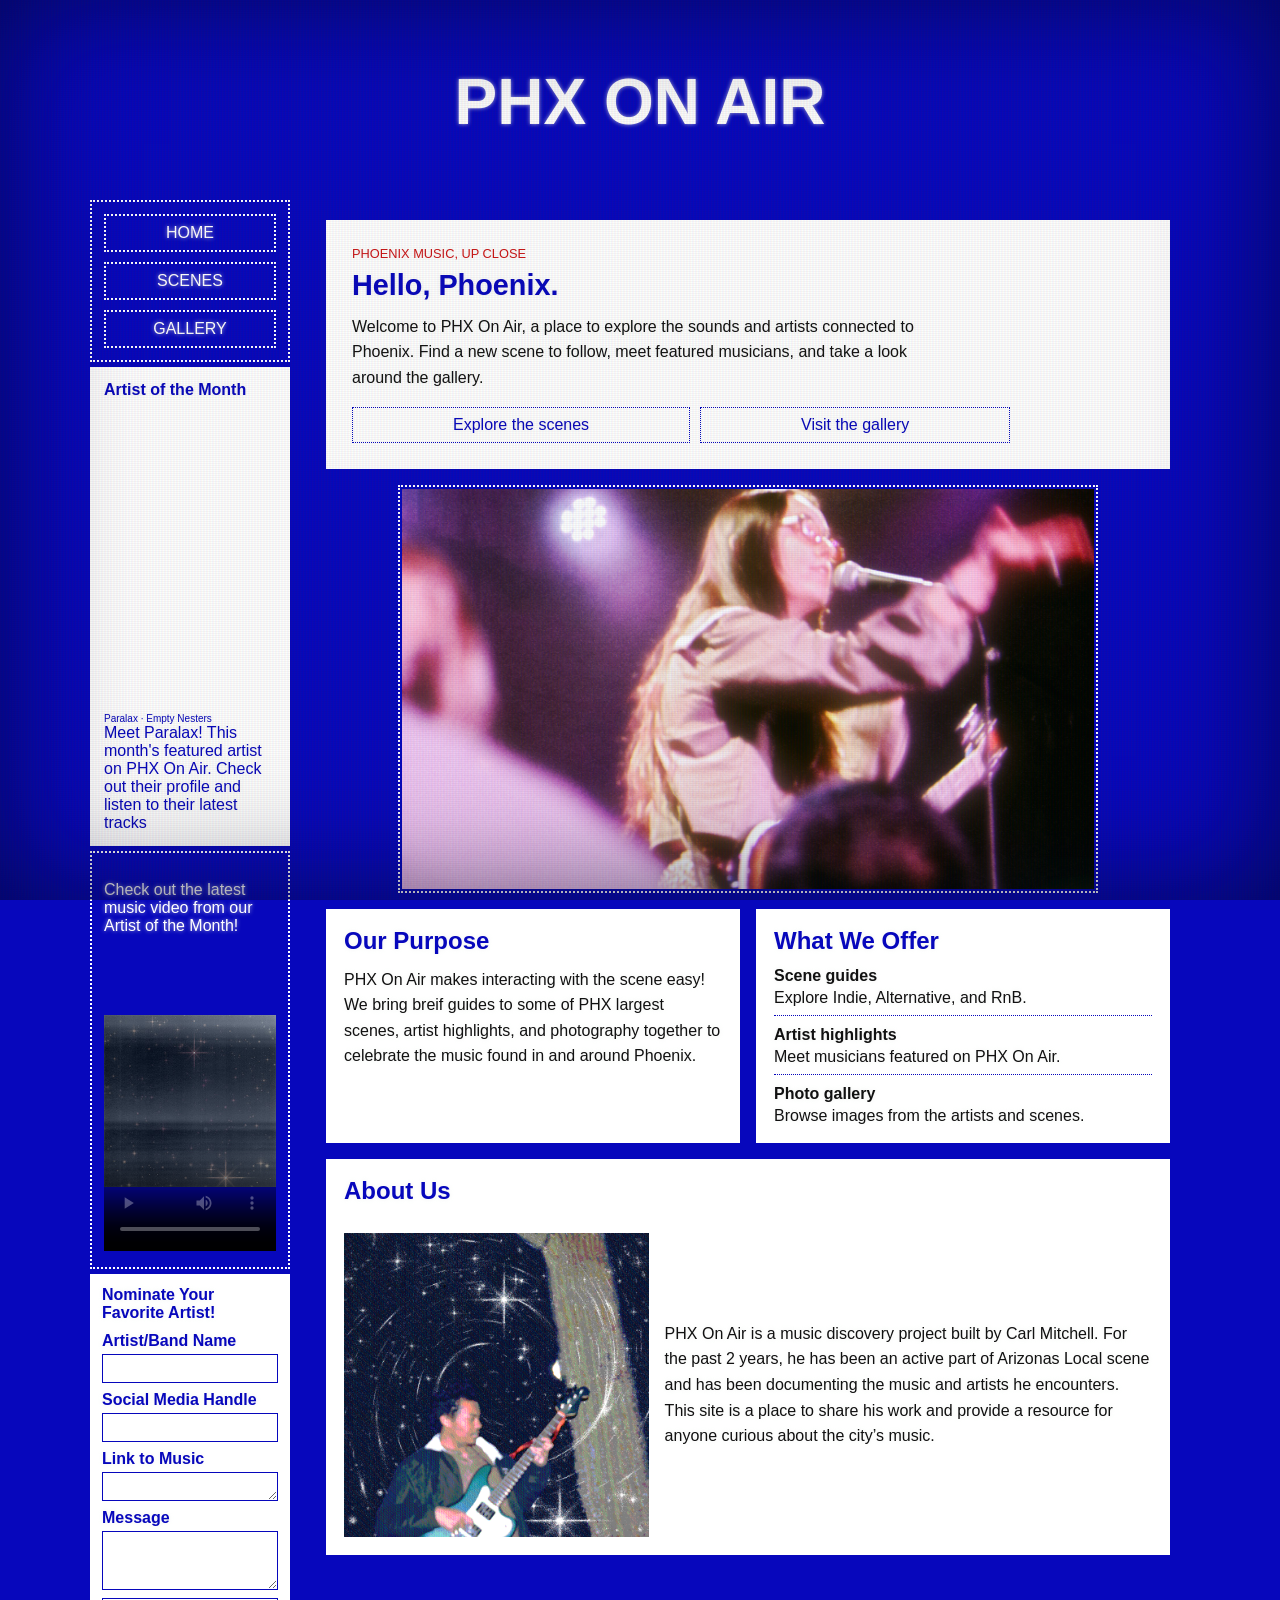
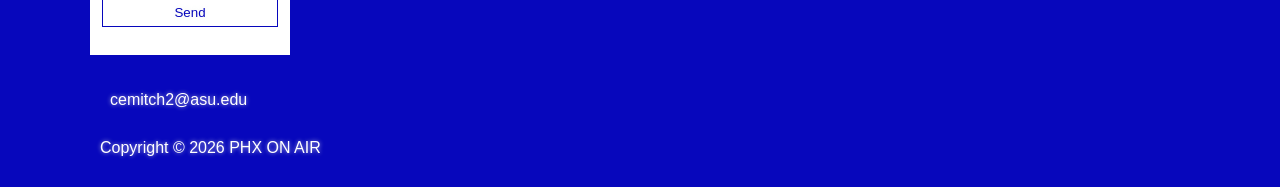
==== commit fa5ddb94: "Add files via upload" ====
--- a/index.html
+++ b/index.html
@@ -54,11 +54,13 @@
 
         <section class="form-section">
             <h2>Nominate Your Favorite Artist!</h2>
-            <form id="contact-form">
+            <form id="contact-form" action="#">
                 <label for="contact-name">Artist/Band Name</label>
                 <input id="contact-name" name="name" type="text" required>
                 <label for="contact-socialmedia">Social Media Handle</label>
                 <input id="contact-socialmedia" name="socialmedia" type="text" required>
+                <label for="steam-message">Link to Music</label>
+                <textarea id="steam-message" name="message" rows="1" required></textarea>
                 <label for="contact-message">Message</label>
                 <textarea id="contact-message" name="message" rows="3" required></textarea>
                 <button type="submit">Send</button>
